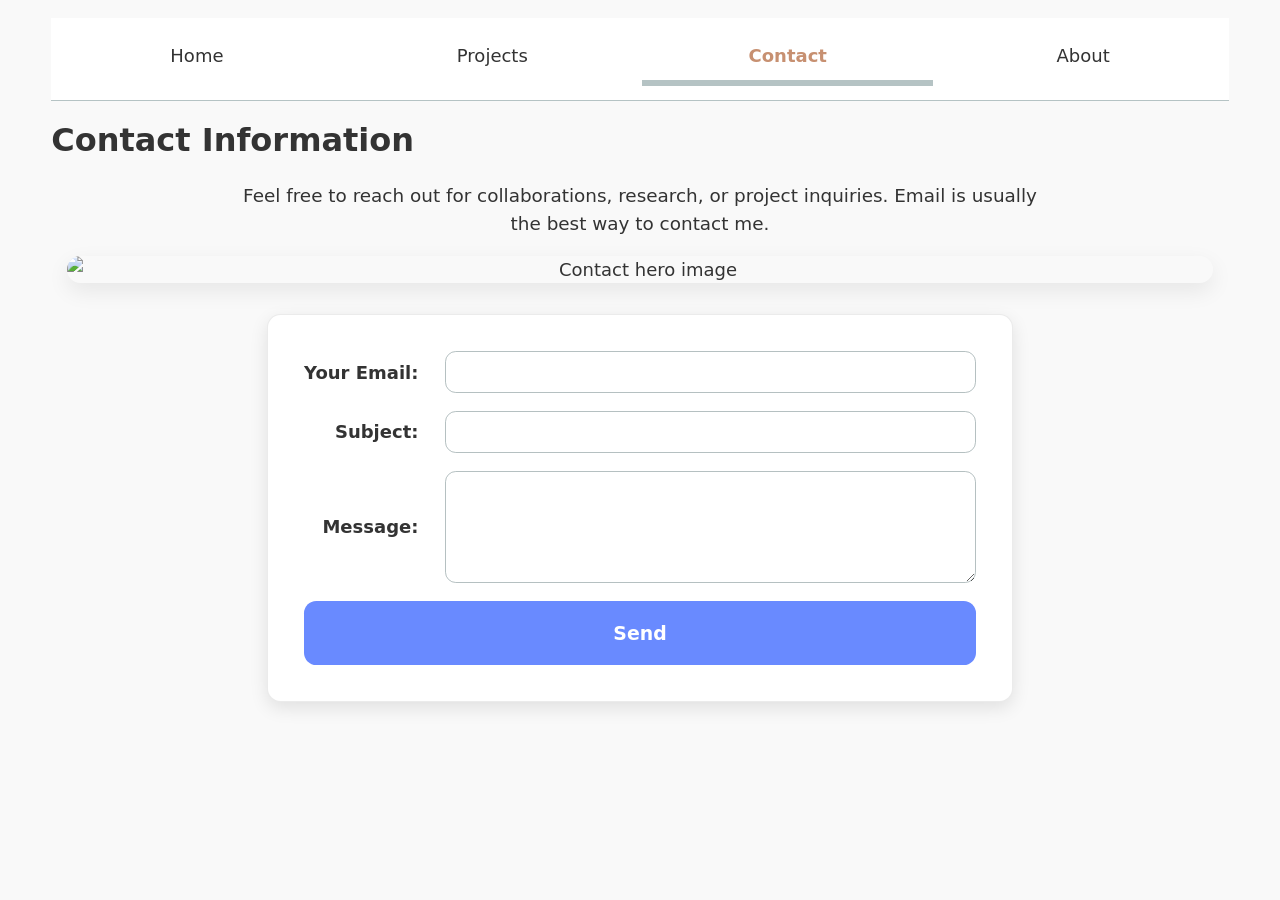
==== index.html @ d92ecb4c "Update index.html" ====
<!DOCTYPE html>
<html lang="en">
<head>
  <meta charset="UTF-8" />
  <meta name="viewport" content="width=device-width, initial-scale=1.0" />
  <title>Contact</title>

  <!-- IMPORTANT:
    Replace PATH_TO_STYLE with your real path, e.g.
    /PortfolioIVS/style.css   (GitHub Pages project site)
    OR ../style.css           (if this file is in /contact/)
  -->
  <link rel="stylesheet" href="style.css" />
</head>

<body>

  <nav>
    <!-- Replace PATH_TO_* with your real links -->
    <a href="PATH_TO_HOME/index.html">Home</a>
    <a href="projects/index.html">Projects</a>
    <a class="current" href="PATH_TO_CONTACT/contact/index.html">Contact</a>
    <a href="PATH_TO_ABOUT/about/index.html">About</a>
  </nav>

  <h1>Contact Information</h1>

  <div class="home-header">
    <p>
      Feel free to reach out for collaborations, research, or project inquiries.
      Email is usually the best way to contact me.
    </p>

    <!-- Placeholder image path -->
    <img src="PATH_TO_IMAGES/placeholder-contact-hero.png" alt="Contact hero image">
  </div>

  <section class="contact-form">
    <form action="mailto:YOUR_EMAIL@domain.com" method="GET">
      <label for="email">Your Email:</label>
      <input id="email" name="email" type="email" required>

      <label for="subject">Subject:</label>
      <input id="subject" name="subject" type="text" required>

      <label for="body">Message:</label>
      <textarea id="body" name="body" required></textarea>

      <button type="submit">Send</button>
    </form>
  </section>

</body>
</html>
---- style.css ----
/* ===========================
   Rodrigo — PortfolioIVS Theme
   Similar vibe to Diana’s CSS:
   - clean centered layout
   - nav with current + hover underline
   - home header text + hero image
   - contact form card w/ 2-col labels
   - light + dark mode support
   =========================== */

:root{
  --accent: oklch(45.457% 0.31135 265.276);
  --bg: #f9f9f9;
  --text: #333;
  --card: #ffffff;
  --border: oklch(80% 3% 200);
  --nav-border: oklch(50% 10% 200 / 40%);
  --current: oklch(70% 20% 50);

  /* button */
  --btn: #698aff;
  --btn-hover: #4a47ff97;
}

html{
  accent-color: var(--accent);
  color-scheme: light dark;
}

body{
  font: 112.5%/1.5 system-ui;
  max-width: clamp(70ch, 92vw, 110ch);
  margin: 0 auto;
  padding: 1em;
  background: var(--bg);
  color: var(--text);
}

img{
  max-width: 100%;
  height: auto;
  display: block;
}

h1,h2,h3,h4,h5,h6{ line-height: 1.1; }
h1{ font-size: 2rem; margin: 0.5em 0 0.75em; }
h2{ font-size: 1.4rem; margin: 0.75em 0 0.5em; }

/* ---------------------------
   Navigation
--------------------------- */
nav{
  display: flex;
  gap: 0.25rem;
  align-items: center;
  justify-content: space-between;
  padding: 0.75em 0;
  margin-bottom: 1.25em;
  background: var(--card);
  border-bottom: 1px solid var(--nav-border);
}

nav a{
  flex: 1;
  text-align: center;
  text-decoration: none;
  color: inherit;
  padding: 0.6em 0.5em;
  border-bottom: 0.35em solid transparent;
  transition: background-color 0.2s ease, border-color 0.2s ease;
  border-radius: 0.5em 0.5em 0 0;
}

nav a:hover{
  border-bottom-color: var(--accent);
  background-color: color-mix(in oklch, var(--accent), canvas 88%);
}

nav a.current{
  color: var(--current);
  border-bottom-color: var(--nav-border);
  font-weight: 700;
}

/* ---------------------------
   Home header (intro + hero)
--------------------------- */
.home-header{
  width: 100%;
  max-width: 100ch;
  margin: 0 auto 1.75em;
  text-align: center;
}

.home-header p{
  font-size: 1.15rem;
  margin: 0 auto 1em;
  max-width: 70ch;
}

.home-header img{
  width: 100%;
  border-radius: 0.75em;
  box-shadow: 0 8px 22px rgba(0,0,0,0.08);
}

/* ---------------------------
   Card utility (optional)
--------------------------- */
.card{
  background: var(--card);
  border: 1px solid rgba(0,0,0,0.08);
  border-radius: 0.75em;
  box-shadow: 0 6px 18px rgba(0,0,0,0.08);
}

/* ---------------------------
   Contact form
--------------------------- */
.contact-form{
  max-width: 42rem;
  margin: 0 auto;
  padding: 2em;
  background: var(--card);
  border-radius: 0.75em;
  box-shadow: 0 6px 18px rgba(0,0,0,0.10);
  border: 1px solid rgba(0,0,0,0.08);
}

.contact-form form{
  display: grid;
  grid-template-columns: auto 1fr;
  gap: 1em;
  align-items: center;
}

.contact-form label{
  text-align: right;
  padding-right: 0.5em;
  font-weight: 650;
}

.contact-form input,
.contact-form textarea,
.contact-form button{
  font: inherit;
}

.contact-form input,
.contact-form textarea{
  width: 100%;
  box-sizing: border-box;
  padding: 0.8em;
  border: 1px solid var(--border);
  border-radius: 0.6em;
  background: color-mix(in oklch, canvas, white 65%);
}

.contact-form input[type="email"],
.contact-form input[type="text"]{
  height: 2.6rem;
}

.contact-form textarea{
  min-height: 7rem;
  resize: vertical;
}

.contact-form button{
  grid-column: 1 / -1;
  width: 100%;
  padding: 0.95em 1em;
  border: none;
  border-radius: 0.65em;
  background: var(--btn);
  color: white;
  font-weight: 750;
  font-size: 1.05em;
  cursor: pointer;
  transition: opacity 0.2s ease, transform 0.05s ease;
}

.contact-form button:hover{ background: var(--btn-hover); }
.contact-form button:active{ transform: translateY(1px); }

/* ---------------------------
   Projects grid (optional)
--------------------------- */
.projects{
  display: grid;
  grid-template-columns: repeat(auto-fill, minmax(15em, 1fr));
  gap: 1.25em;
  padding: 1.25em 0;
}

.projects article{
  background: var(--card);
  border-radius: 0.85em;
  box-shadow: 0 6px 18px rgba(0,0,0,0.08);
  border: 1px solid rgba(0,0,0,0.08);
  text-align: center;
  padding: 1.25em;
  transition: transform 0.2s ease;
}

.projects article:hover{ transform: scale(1.02); }

.projects h2{
  margin: 0 0 0.5em;
  font-size: 1.2rem;
}

.projects p{
  margin: 0;
  line-height: 1.4;
}

/* ---------------------------
   Dark mode (auto)
--------------------------- */
@media (prefers-color-scheme: dark){
  :root{
    --bg: #121212;
    --text: #f2f2f2;
    --card: #1e1e1e;
    --border: rgba(255,255,255,0.18);
    --nav-border: rgba(255,255,255,0.18);
  }

  nav a:hover{
    background-color: color-mix(in oklch, var(--accent), black 78%);
  }

  .contact-form,
  .projects article{
    border-color: rgba(255,255,255,0.16);
  }
}

/* ---------------------------
   Mobile: switch contact form to 1-col
--------------------------- */
@media (max-width: 700px){
  body{ max-width: 92vw; }

  nav{
    gap: 0.5rem;
  }

  nav a{
    padding: 0.55em 0.25em;
  }

  .contact-form form{
    grid-template-columns: 1fr;
  }

  .contact-form label{
    text-align: left;
    padding-right: 0;
  }
}
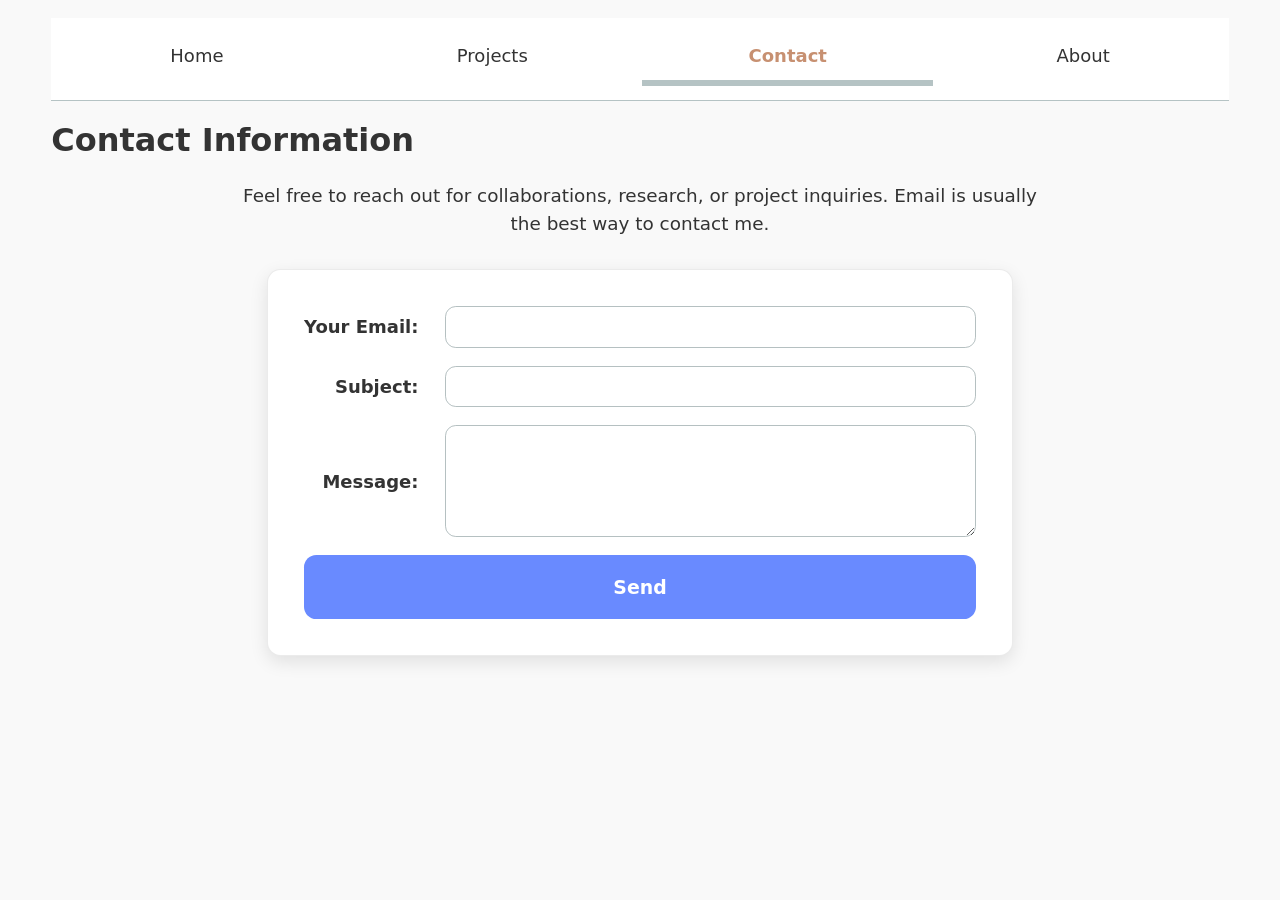
==== commit 434cc7dd: "Update index.html" ====
--- a/index.html
+++ b/index.html
@@ -4,23 +4,16 @@
   <meta charset="UTF-8" />
   <meta name="viewport" content="width=device-width, initial-scale=1.0" />
   <title>Contact</title>
-
-  <!-- IMPORTANT:
-    Replace PATH_TO_STYLE with your real path, e.g.
-    /PortfolioIVS/style.css   (GitHub Pages project site)
-    OR ../style.css           (if this file is in /contact/)
-  -->
-  <link rel="stylesheet" href="style.css" />
+  <link rel="stylesheet" href="../style.css" />
 </head>
 
 <body>
 
   <nav>
-    <!-- Replace PATH_TO_* with your real links -->
-    <a href="PATH_TO_HOME/index.html">Home</a>
-    <a href="projects/index.html">Projects</a>
-    <a class="current" href="PATH_TO_CONTACT/contact/index.html">Contact</a>
-    <a href="PATH_TO_ABOUT/about/index.html">About</a>
+    <a href="../index.html">Home</a>
+    <a href="../projects/index.html">Projects</a>
+    <a class="current" href="../contact/index.html">Contact</a>
+    <a href="../about/index.html">About</a>
   </nav>
 
   <h1>Contact Information</h1>
@@ -30,9 +23,6 @@
       Feel free to reach out for collaborations, research, or project inquiries.
       Email is usually the best way to contact me.
     </p>
-
-    <!-- Placeholder image path -->
-    <img src="PATH_TO_IMAGES/placeholder-contact-hero.png" alt="Contact hero image">
   </div>
 
   <section class="contact-form">
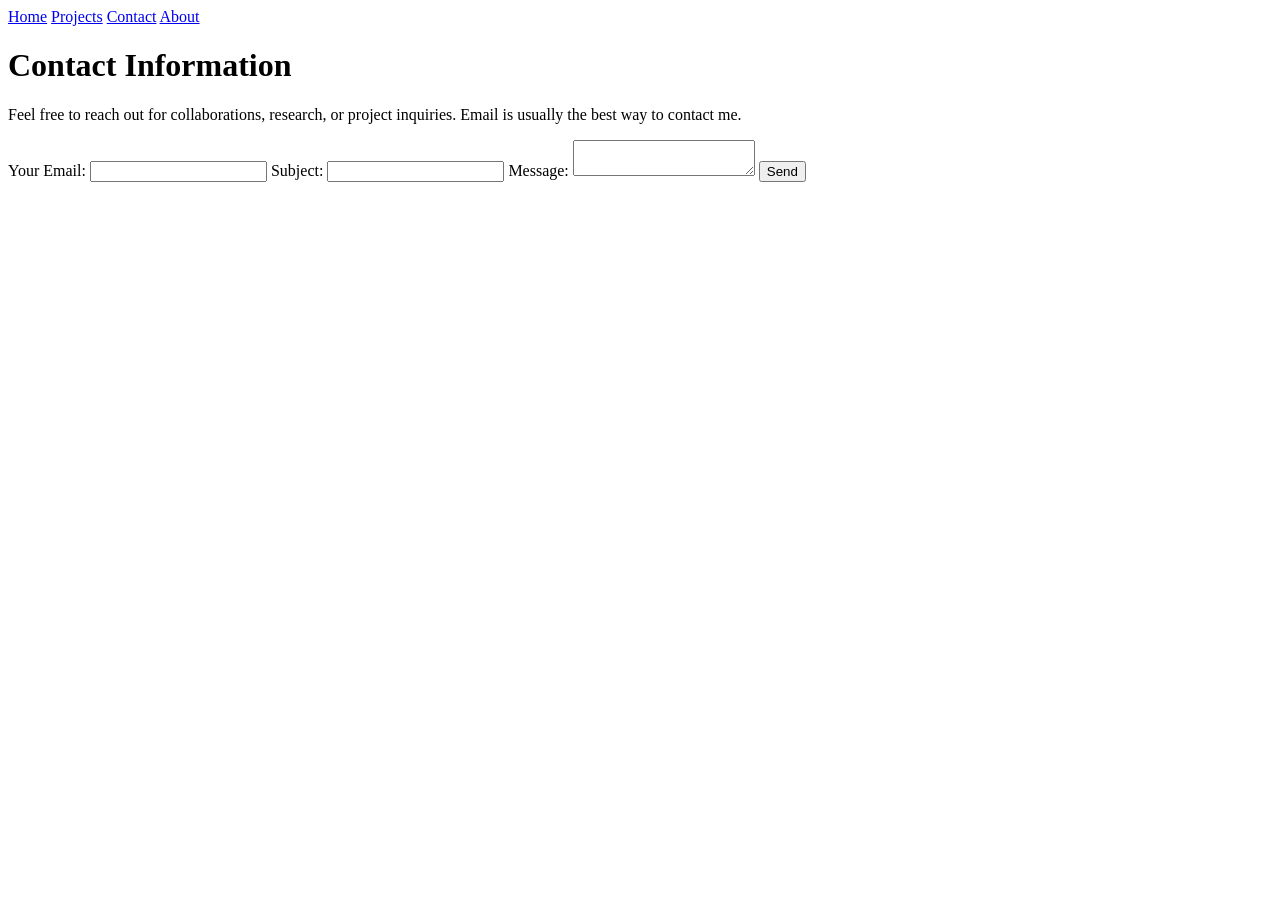
==== commit 36d33db1: "Update index.html" ====
--- a/index.html
+++ b/index.html
@@ -4,16 +4,16 @@
   <meta charset="UTF-8" />
   <meta name="viewport" content="width=device-width, initial-scale=1.0" />
   <title>Contact</title>
-  <link rel="stylesheet" href="../style.css" />
+  <link rel="stylesheet" href="/PortfolioIVS/style.css" />
 </head>
 
 <body>
 
   <nav>
-    <a href="../index.html">Home</a>
-    <a href="../projects/index.html">Projects</a>
-    <a class="current" href="../contact/index.html">Contact</a>
-    <a href="../about/index.html">About</a>
+    <a href="/PortfolioIVS/index.html">Home</a>
+    <a href="/PortfolioIVS/projects/index.html">Projects</a>
+    <a class="current" href="/PortfolioIVS/contact/index.html">Contact</a>
+    <a href="/PortfolioIVS/about/index.html">About</a>
   </nav>
 
   <h1>Contact Information</h1>
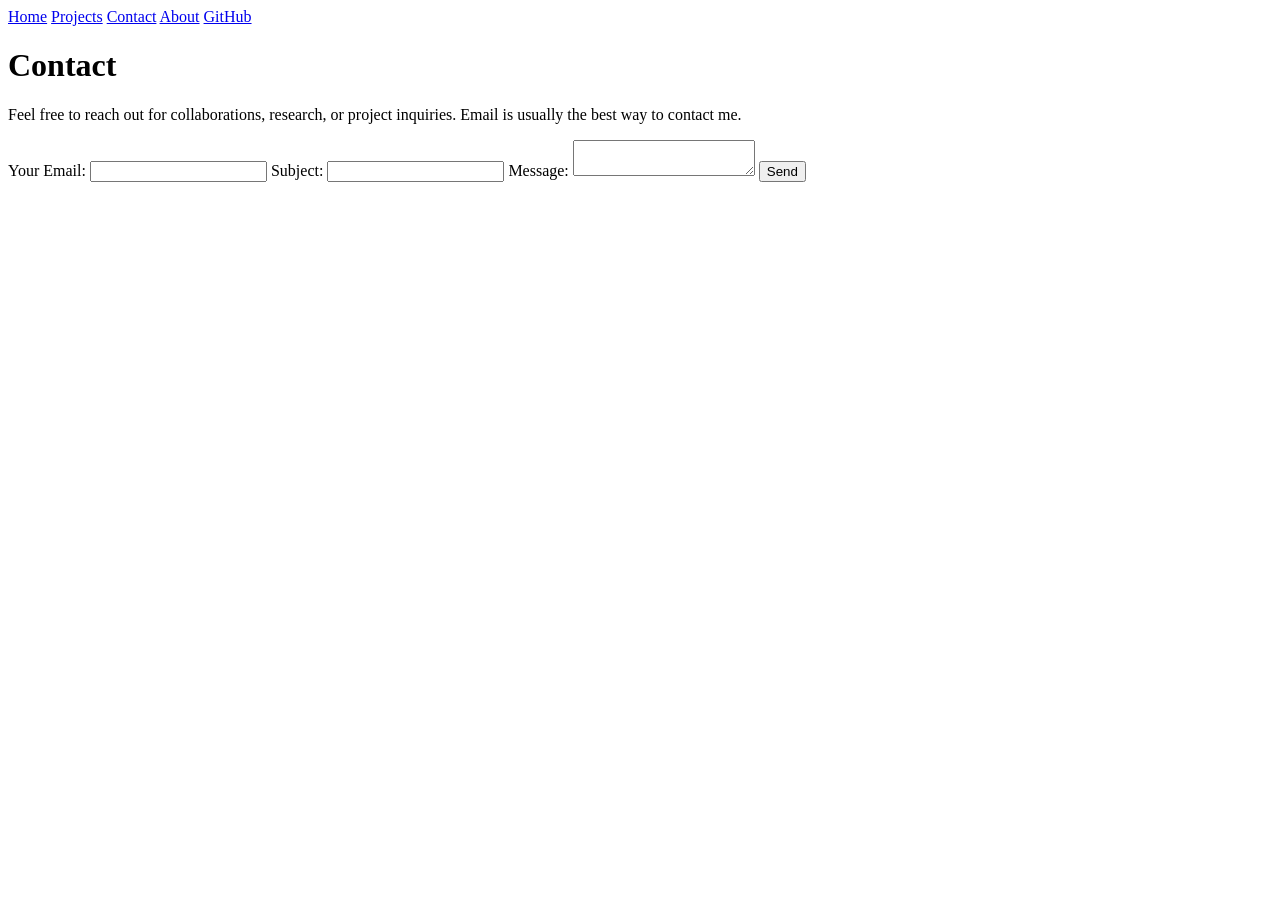
==== commit 6b381e8d: "Update index.html" ====
--- a/index.html
+++ b/index.html
@@ -14,9 +14,10 @@
     <a href="/PortfolioIVS/projects/index.html">Projects</a>
     <a class="current" href="/PortfolioIVS/contact/index.html">Contact</a>
     <a href="/PortfolioIVS/about/index.html">About</a>
+    <a href="https://github.com/rodrigoagallardo008" target="_blank">GitHub</a>
   </nav>
 
-  <h1>Contact Information</h1>
+  <h1>Contact</h1>
 
   <div class="home-header">
     <p>
@@ -27,14 +28,17 @@
 
   <section class="contact-form">
     <form action="mailto:YOUR_EMAIL@domain.com" method="GET">
-      <label for="email">Your Email:</label>
-      <input id="email" name="email" type="email" required>
+      <label for="email">Your Email:
+        <input id="email" name="email" type="email" required>
+      </label>
 
-      <label for="subject">Subject:</label>
-      <input id="subject" name="subject" type="text" required>
+      <label for="subject">Subject:
+        <input id="subject" name="subject" type="text" required>
+      </label>
 
-      <label for="body">Message:</label>
-      <textarea id="body" name="body" required></textarea>
+      <label for="body">Message:
+        <textarea id="body" name="body" required></textarea>
+      </label>
 
       <button type="submit">Send</button>
     </form>
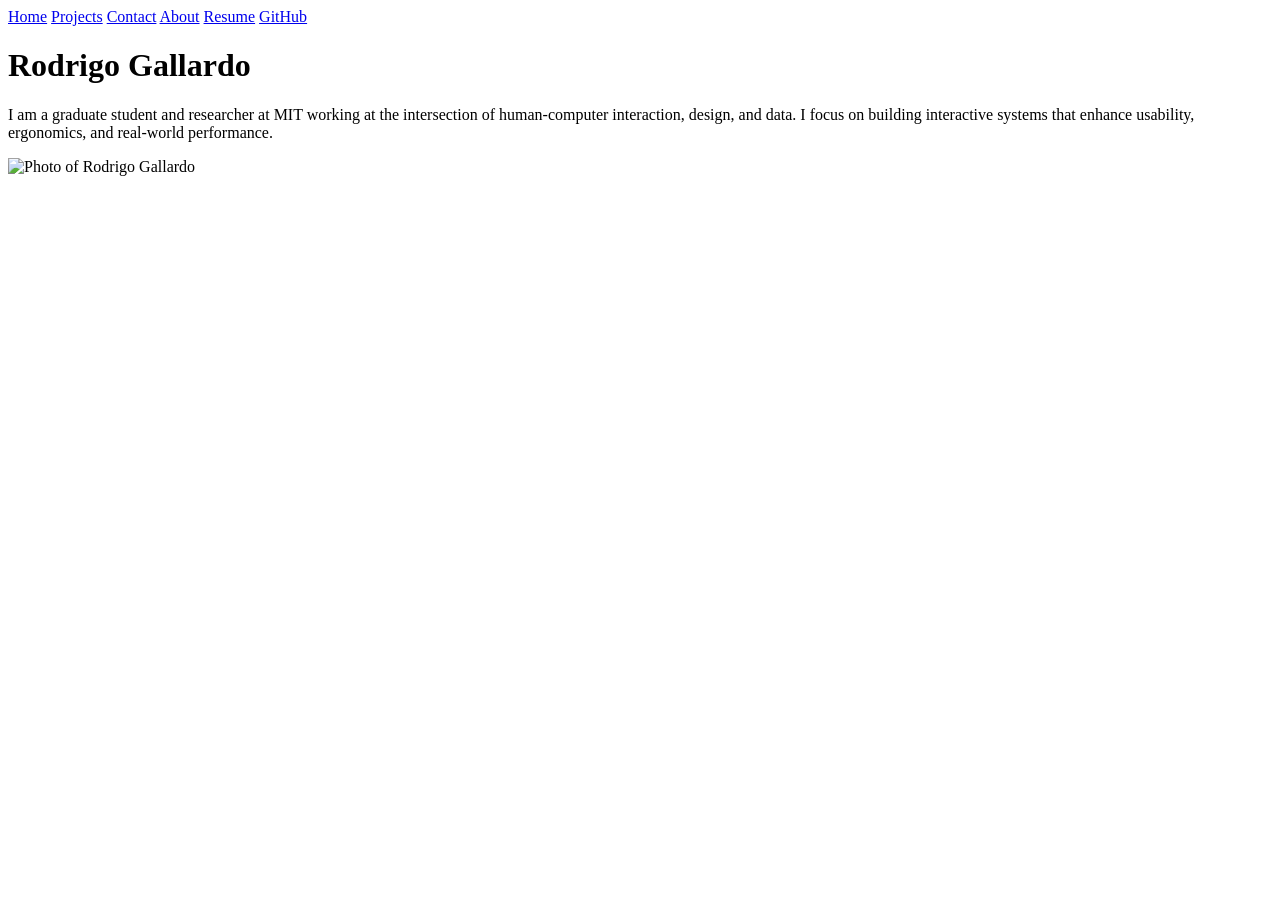
==== commit 581f9404: "Update index.html" ====
--- a/index.html
+++ b/index.html
@@ -3,46 +3,33 @@
 <head>
   <meta charset="UTF-8" />
   <meta name="viewport" content="width=device-width, initial-scale=1.0" />
-  <title>Contact</title>
+  <title>Rodrigo Gallardo: Personal Site and Portfolio</title>
   <link rel="stylesheet" href="/PortfolioIVS/style.css" />
 </head>
 
 <body>
 
   <nav>
-    <a href="/PortfolioIVS/index.html">Home</a>
+    <a class="current" href="/PortfolioIVS/index.html">Home</a>
     <a href="/PortfolioIVS/projects/index.html">Projects</a>
-    <a class="current" href="/PortfolioIVS/contact/index.html">Contact</a>
+    <a href="/PortfolioIVS/contact/index.html">Contact</a>
     <a href="/PortfolioIVS/about/index.html">About</a>
+    <a href="/PortfolioIVS/resume/index.html">Resume</a>
     <a href="https://github.com/rodrigoagallardo008" target="_blank">GitHub</a>
   </nav>
 
-  <h1>Contact</h1>
+  <h1>Rodrigo Gallardo</h1>
 
   <div class="home-header">
     <p>
-      Feel free to reach out for collaborations, research, or project inquiries.
-      Email is usually the best way to contact me.
+      I am a graduate student and researcher at MIT working at the intersection of
+      human-computer interaction, design, and data. I focus on building interactive
+      systems that enhance usability, ergonomics, and real-world performance.
     </p>
+    <img src="/PortfolioIVS/about/aboutfigures/Rodrigo_Headshot.png"
+         alt="Photo of Rodrigo Gallardo"
+         style="width:150px;">
   </div>
-
-  <section class="contact-form">
-    <form action="mailto:YOUR_EMAIL@domain.com" method="GET">
-      <label for="email">Your Email:
-        <input id="email" name="email" type="email" required>
-      </label>
-
-      <label for="subject">Subject:
-        <input id="subject" name="subject" type="text" required>
-      </label>
-
-      <label for="body">Message:
-        <textarea id="body" name="body" required></textarea>
-      </label>
-
-      <button type="submit">Send</button>
-    </form>
-  </section>
 
 </body>
 </html>
